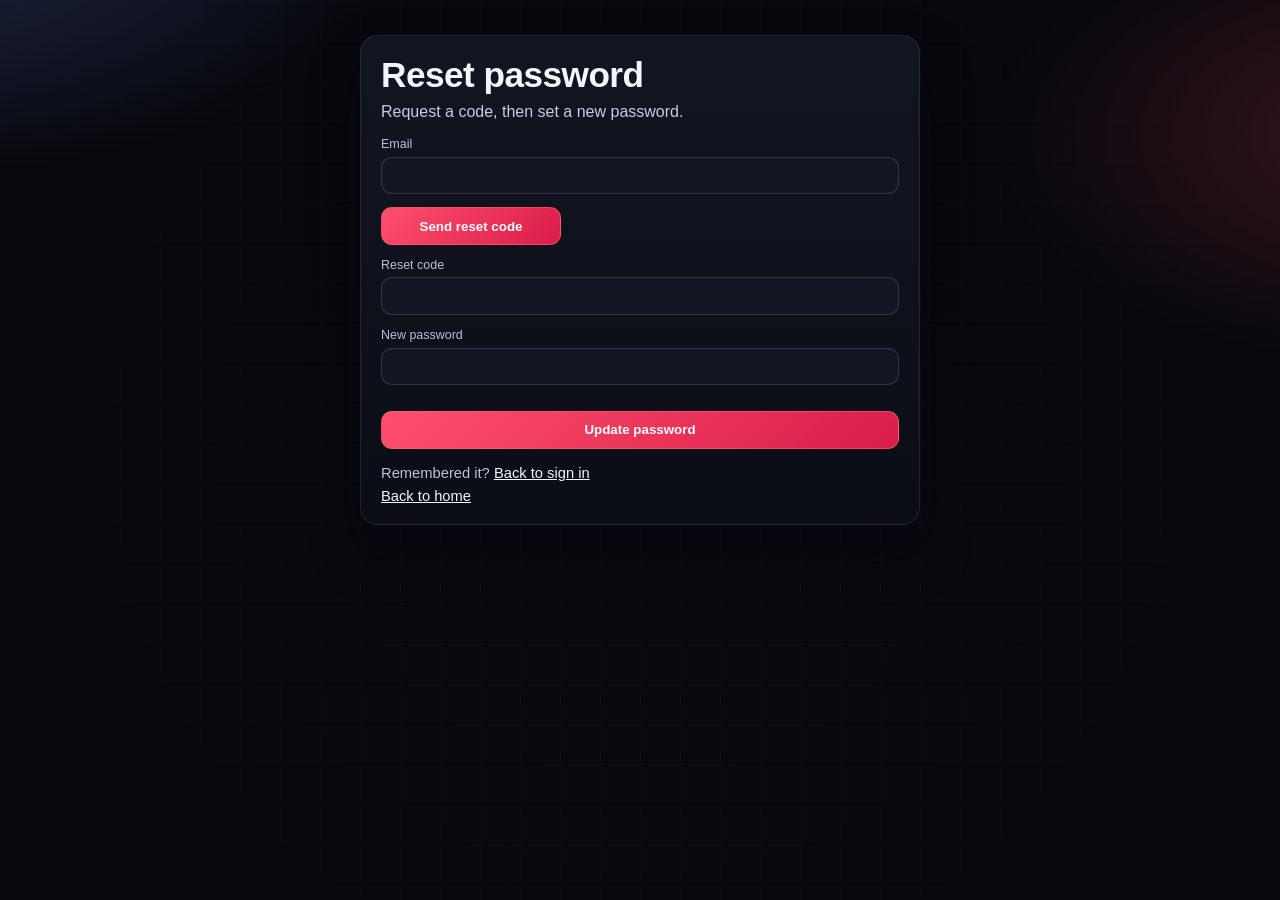
==== reset/index.html @ f8242516 "reset" ====
<!doctype html>
<html lang="en">
<head>
  <meta charset="UTF-8" />
  <meta name="viewport" content="width=device-width, initial-scale=1.0" />
  <title>Reset Password • Movies</title>
  <link rel="stylesheet" href="../styles.css" />
</head>
<body class="bg-netflix-black text-white min-h-screen app-theme">
  <main class="app-shell auth-page-wrap">
    <section class="auth-card">
      <h1 class="auth-title">Reset password</h1>
      <p class="auth-subtitle">Request a code, then set a new password.</p>

      <form id="resetPasswordForm" class="auth-form" autocomplete="on">
        <label class="auth-field">Email
          <input id="email" type="email" class="auth-input" autocomplete="email" required />
        </label>

        <div class="auth-inline-actions">
          <button id="sendResetCode" type="button" class="auth-submit auth-submit-secondary">Send reset code</button>
        </div>

        <label class="auth-field">Reset code
          <input id="resetCode" type="text" inputmode="numeric" maxlength="6" class="auth-input auth-input-code" required />
        </label>

        <label class="auth-field">New password
          <input id="newPassword" type="password" class="auth-input" autocomplete="new-password" minlength="6" required />
        </label>

        <p id="authMessage" class="hidden auth-message"></p>

        <button type="submit" class="auth-submit">Update password</button>
      </form>

      <div class="auth-links">
        <p>Remembered it? <a href="../signin/">Back to sign in</a></p>
        <p><a href="/">Back to home</a></p>
      </div>
    </section>
  </main>

  <script type="module" src="../auth/client.js"></script>
</body>
</html>
---- styles.css ----
:root {
  --card-width: 200px;
  --bg-base: #090a0f;
  --bg-elev: #121520;
  --bg-soft: #1a1f2e;
  --line: rgba(255, 255, 255, 0.14);
  --line-soft: rgba(255, 255, 255, 0.08);
  --text-main: #f4f6ff;
  --text-soft: #b6bdd3;
  --accent: #ff3d5e;
  --accent-2: #6d8bff;
  --radius-lg: 18px;
  --radius-md: 12px;
  --glow: 0 20px 45px rgba(8, 11, 28, 0.55);
}

* {
  box-sizing: border-box;
}

html,
body {
  margin: 0;
  min-block-size: 100%;
}

body {
  font-family: Inter, "Segoe UI", Arial, sans-serif;
  color: var(--text-main);
  background:
    radial-gradient(1200px 600px at -10% -10%, rgba(109, 139, 255, 0.25), transparent 45%),
    radial-gradient(900px 500px at 110% 15%, rgba(255, 61, 94, 0.2), transparent 46%),
    linear-gradient(180deg, #07080d 0%, #090a0f 100%);
}

body::before {
  content: "";
  position: fixed;
  inset: 0;
  pointer-events: none;
  background-image:
    linear-gradient(rgba(255, 255, 255, 0.018) 1px, transparent 1px),
    linear-gradient(90deg, rgba(255, 255, 255, 0.018) 1px, transparent 1px);
  background-size: 40px 40px;
  mask-image: radial-gradient(circle at center, black 35%, transparent 100%);
  z-index: 0;
}

header,
main,
#searchModal,
#detailModal,
#toast {
  position: relative;
  z-index: 1;
}

#navbar {
  background: linear-gradient(180deg, rgba(16, 20, 34, 0.88), rgba(9, 11, 18, 0.72)) !important;
  backdrop-filter: blur(14px) saturate(150%);
  border-block-end: 1px solid var(--line) !important;
  box-shadow: 0 10px 30px rgba(0, 0, 0, 0.35);
}

#navbar nav a,
#navbar h1 {
  letter-spacing: 0.2px;
}

#navbar h1 {
  color: #ff5270 !important;
  text-shadow: 0 0 24px rgba(255, 61, 94, 0.35);
}

#searchInput {
  background: rgba(15, 18, 28, 0.9) !important;
  border: 1px solid var(--line) !important;
  color: var(--text-main);
  border-radius: 12px !important;
  transition: border-color 0.2s ease, box-shadow 0.2s ease;
}

#searchInput:focus {
  border-color: rgba(109, 139, 255, 0.8) !important;
  box-shadow: 0 0 0 3px rgba(109, 139, 255, 0.2);
  outline: none;
}

#searchBtn {
  border: 1px solid transparent;
  transition: all 0.2s ease;
}

#searchBtn:hover {
  border-color: var(--line);
  color: #ffffff !important;
}

.auth-btn {
  border: 1px solid var(--line);
  background: rgba(26, 31, 46, 0.85);
  color: #e8edff;
  border-radius: 11px;
  padding: 0.5rem 0.78rem;
  font-size: 0.78rem;
  white-space: nowrap;
}

.account-pill {
  display: inline-flex;
  align-items: center;
  gap: 0.5rem;
  position: relative;
  border: 1px solid var(--line);
  background: rgba(20, 25, 38, 0.92);
  border-radius: 11px;
  padding: 0.38rem 0.46rem 0.38rem 0.62rem;
  font-size: 0.78rem;
  color: #e8edff;
  white-space: nowrap;
}

.account-signout {
  border: 1px solid var(--line-soft);
  border-radius: 9px;
  background: rgba(36, 42, 60, 0.92);
  padding: 0.32rem 0.52rem;
  color: #f8fbff;
  font-size: 0.73rem;
}

.account-settings {
  border: 1px solid var(--line-soft);
  border-radius: 9px;
  background: rgba(36, 42, 60, 0.92);
  padding: 0.32rem 0.52rem;
  color: #f8fbff;
  font-size: 0.73rem;
  display: inline-flex;
  align-items: center;
  gap: 0.35rem;
}

.account-settings i {
  font-size: 0.62rem;
}

.account-dropdown {
  position: absolute;
  inset-inline-end: 0;
  inset-block-start: calc(100% + 0.42rem);
  min-inline-size: 150px;
  border: 1px solid var(--line);
  border-radius: 10px;
  background: linear-gradient(180deg, rgba(19, 23, 35, 0.97), rgba(11, 14, 22, 0.96));
  box-shadow: 0 16px 28px rgba(2, 5, 14, 0.52);
  padding: 0.34rem;
  gap: 0.3rem;
  z-index: 40;
}

.account-dropdown:not(.hidden) {
  display: grid;
}

.account-dropdown-item {
  inline-size: 100%;
  border: 1px solid var(--line-soft);
  border-radius: 8px;
  background: rgba(32, 38, 55, 0.9);
  color: #f2f6ff;
  padding: 0.42rem 0.58rem;
  font-size: 0.76rem;
  text-align: start;
}

#authModal input,
#authModal button {
  transition: all 0.2s ease;
}

#authModal input:focus {
  outline: none;
  border-color: rgba(109, 139, 255, 0.8);
  box-shadow: 0 0 0 3px rgba(109, 139, 255, 0.2);
}

.auth-page-wrap {
  padding: 2.2rem 1rem;
}

.auth-card {
  inline-size: min(560px, 100%);
  margin-inline: auto;
  border-radius: 18px;
  border: 1px solid var(--line-soft-2);
  background: linear-gradient(180deg, rgba(19, 23, 35, 0.95), rgba(11, 14, 22, 0.94));
  box-shadow: 0 26px 46px rgba(3, 6, 15, 0.58);
  padding: 1.25rem;
}

.auth-title {
  margin: 0;
  font-size: clamp(1.7rem, 4vw, 2.2rem);
  line-height: 1.1;
  letter-spacing: -0.015em;
}

.auth-subtitle {
  margin: 0.5rem 0 1rem;
  color: #c6cde3;
}

.auth-help {
  margin: -0.25rem 0 0.95rem;
  color: #9eaccd;
  font-size: 0.8rem;
}

.auth-form {
  display: grid;
  gap: 0.8rem;
}

.auth-inline-actions {
  display: flex;
  justify-content: flex-start;
}

.auth-submit-secondary {
  background: rgba(32, 38, 55, 0.9);
  border-color: var(--line-soft-2);
  color: #eef2ff;
  min-inline-size: 180px;
}

.auth-field {
  display: grid;
  gap: 0.36rem;
  font-size: 0.78rem;
  color: #b7c0da;
}

.auth-input {
  inline-size: 100%;
  border: 1px solid var(--line);
  border-radius: 11px;
  background: rgba(19, 23, 35, 0.95);
  color: #f4f6ff;
  padding: 0.62rem 0.78rem;
  font-size: 0.92rem;
}

.auth-input:focus {
  outline: none;
  border-color: rgba(109, 139, 255, 0.82);
  box-shadow: 0 0 0 3px rgba(109, 139, 255, 0.2);
}

.auth-input-code {
  letter-spacing: 0.24em;
}

.auth-message {
  margin: 0;
  font-size: 0.86rem;
}

.auth-submit {
  border: 1px solid rgba(255, 95, 127, 0.55);
  border-radius: 11px;
  background: linear-gradient(135deg, #ff4f6e 0%, #d91d49 100%);
  color: #fff;
  padding: 0.64rem 0.8rem;
  font-weight: 700;
}

.auth-secondary {
  border: 1px solid var(--line);
  border-radius: 10px;
  background: rgba(26, 31, 46, 0.88);
  color: #edf2ff;
  padding: 0.46rem 0.72rem;
  font-size: 0.82rem;
}

.auth-links {
  margin-top: 1rem;
  display: grid;
  gap: 0.45rem;
  font-size: 0.92rem;
  color: #b9c3df;
}

.auth-links p {
  margin: 0;
}

.auth-links a {
  color: #f1f5ff;
  text-decoration: underline;
}

.auth-links-inline {
  grid-template-columns: auto 1fr;
  align-items: center;
  gap: 0.9rem;
}

#heroBackdrop {
  filter: saturate(1.05) contrast(1.1) brightness(0.72);
  transform: scale(1.02);
}

#heroTitle {
  font-weight: 800;
  letter-spacing: -0.02em;
  text-shadow: 0 20px 50px rgba(0, 0, 0, 0.7);
}

#heroOverview {
  color: #d1d7ea !important;
  max-inline-size: 58ch;
}

#heroPlay,
#heroInfo,
#watchBtn,
#trailerBtn,
#detailsBtn,
#prevPage,
#nextPage,
#closeSearch,
#closeDetail,
.media-actions button {
  border-radius: 11px !important;
  transition: transform 0.2s ease, box-shadow 0.2s ease, background-color 0.2s ease, border-color 0.2s ease;
}

#heroPlay,
#watchBtn,
#detailsBtn,
.btn-play,
#trailerBtn {
  background: linear-gradient(135deg, #ff4f6e 0%, #d91d49 100%) !important;
  color: #fff !important;
  border: 1px solid rgba(255, 95, 127, 0.55);
  box-shadow: 0 8px 22px rgba(221, 41, 78, 0.35);
}

#heroInfo,
.btn-info,
#prevPage,
#nextPage,
#closeSearch,
#closeDetail {
  background: rgba(26, 31, 46, 0.85) !important;
  color: var(--text-main) !important;
  border: 1px solid var(--line);
}

#heroPlay:hover,
#watchBtn:hover,
#detailsBtn:hover,
.btn-play:hover,
#trailerBtn:hover,
#heroInfo:hover,
.btn-info:hover,
#prevPage:hover,
#nextPage:hover,
#closeSearch:hover,
#closeDetail:hover,
.media-actions button:hover {
  transform: translateY(-1px);
  box-shadow: 0 14px 28px rgba(0, 0, 0, 0.35);
}

.row-head {
  display: flex;
  align-items: center;
  justify-content: space-between;
  margin-block-end: 1rem;
}

.row-head h3 {
  font-size: clamp(1.1rem, 2vw, 1.55rem);
  font-weight: 750;
  letter-spacing: 0.2px;
  color: #ecf0ff;
}

.card-row {
  display: flex;
  gap: 1rem;
  overflow-x: auto;
  padding: 0.15rem 0.1rem 0.95rem;
  scroll-behavior: smooth;
  scrollbar-width: none;
}

.card-row::-webkit-scrollbar {
  display: none;
}

.media-card {
  min-inline-size: var(--card-width);
  inline-size: var(--card-width);
  border-radius: var(--radius-lg);
  overflow: hidden;
  background: linear-gradient(180deg, rgba(20, 23, 35, 0.96), rgba(12, 14, 22, 0.96));
  border: 1px solid var(--line-soft);
  box-shadow: var(--glow);
  transition: transform 0.28s ease, box-shadow 0.28s ease, border-color 0.28s ease;
}

.media-card:hover {
  transform: translateY(-6px) scale(1.018);
  border-color: rgba(109, 139, 255, 0.38);
  box-shadow:
    0 24px 48px rgba(6, 8, 16, 0.7),
    0 0 0 1px rgba(109, 139, 255, 0.18);
}

.media-poster {
  inline-size: 100%;
  block-size: 270px;
  object-fit: cover;
  background: #171922;
  transition: transform 0.35s ease, filter 0.35s ease;
}

.media-card:hover .media-poster {
  transform: scale(1.04);
  filter: saturate(1.08) contrast(1.06);
}

.media-content {
  padding: 0.78rem;
}

.media-title {
  font-size: 0.92rem;
  font-weight: 700;
  line-height: 1.35;
  color: #eef2ff;
  display: -webkit-box;
  -webkit-line-clamp: 2;
  line-clamp: 2;
  -webkit-box-orient: vertical;
  overflow: hidden;
  min-block-size: 2.5rem;
}

.media-meta {
  font-size: 0.78rem;
  color: var(--text-soft);
  margin-block-start: 0.45rem;
  display: flex;
  justify-content: space-between;
}

.media-actions {
  margin-block-start: 0.65rem;
  display: flex;
  gap: 0.5rem;
}

.media-actions button {
  flex: 1;
  border: 1px solid transparent;
  border-radius: 10px;
  padding: 0.45rem;
  font-size: 0.76rem;
  font-weight: 600;
  cursor: pointer;
}

#searchModal,
#detailModal {
  backdrop-filter: blur(4px);
}

#searchModal {
  z-index: 9999 !important;
}

#detailModal {
  z-index: 230 !important;
}

#searchModal > div,
#detailModal > div,
#playerWrap,
#serverList,
main aside,
#genres span {
  border-color: var(--line) !important;
}

#searchModal > div,
#detailModal > div,
#playerWrap,
main aside {
  background: linear-gradient(180deg, rgba(18, 21, 32, 0.94), rgba(11, 13, 20, 0.95)) !important;
  box-shadow: var(--glow);
}

#searchResults {
  scrollbar-width: thin;
  scrollbar-color: rgba(109, 139, 255, 0.5) transparent;
}

#searchResults::-webkit-scrollbar {
  inline-size: 8px;
}

#searchResults::-webkit-scrollbar-thumb {
  background: linear-gradient(180deg, rgba(109, 139, 255, 0.8), rgba(255, 61, 94, 0.75));
  border-radius: 999px;
}

.search-card {
  border: 1px solid var(--line);
  border-radius: 14px;
  overflow: hidden;
  background: linear-gradient(180deg, rgba(22, 25, 37, 0.95), rgba(12, 14, 22, 0.95));
  transition: transform 0.22s ease, border-color 0.22s ease, box-shadow 0.22s ease;
}

.search-card:hover {
  transform: translateY(-4px);
  border-color: rgba(109, 139, 255, 0.52);
  box-shadow: 0 18px 32px rgba(7, 9, 18, 0.58);
}

#searchPageOverlay {
  position: fixed;
  inset: 0;
  z-index: 10000;
  padding: clamp(0.8rem, 2vw, 1.25rem);
  background: rgba(4, 6, 12, 0.66);
  backdrop-filter: blur(6px);
  opacity: 0;
  pointer-events: none;
  transition: opacity 0.26s ease;
}

#detailPageOverlay {
  position: fixed;
  inset: 0;
  z-index: 10000;
  padding: clamp(0.8rem, 2vw, 1.25rem);
  background: rgba(4, 6, 12, 0.66);
  backdrop-filter: blur(6px);
  opacity: 0;
  pointer-events: none;
  transition: opacity 0.26s ease;
}

#searchPageOverlay.is-open {
  opacity: 1;
  pointer-events: auto;
}

#detailPageOverlay.is-open {
  opacity: 1;
  pointer-events: auto;
}

#searchPageOverlay .search-page-shell {
  position: relative;
  inline-size: min(1260px, 100%);
  block-size: min(90vh, 980px);
  margin: 0 auto;
  border: 1px solid var(--line);
  border-radius: 18px;
  overflow: hidden;
  box-shadow:
    0 26px 70px rgba(0, 0, 0, 0.62),
    0 0 0 1px rgba(109, 139, 255, 0.18);
  transform: translateY(26px) scale(0.965);
  opacity: 0;
  transition: transform 0.34s cubic-bezier(0.2, 0.9, 0.2, 1), opacity 0.3s ease;
}

#detailPageOverlay .search-page-shell {
  position: relative;
  inline-size: min(1260px, 100%);
  block-size: min(90vh, 980px);
  margin: 0 auto;
  border: 1px solid var(--line);
  border-radius: 18px;
  overflow: hidden;
  box-shadow:
    0 26px 70px rgba(0, 0, 0, 0.62),
    0 0 0 1px rgba(109, 139, 255, 0.18);
  transform: translateY(26px) scale(0.965);
  opacity: 0;
  transition: transform 0.34s cubic-bezier(0.2, 0.9, 0.2, 1), opacity 0.3s ease;
}

#searchPageOverlay.is-open .search-page-shell {
  transform: translateY(0) scale(1);
  opacity: 1;
}

#detailPageOverlay.is-open .search-page-shell {
  transform: translateY(0) scale(1);
  opacity: 1;
}

#searchPageFrame {
  inline-size: 100%;
  block-size: 100%;
  border: 0;
  background: transparent;
}

#detailPageFrame {
  inline-size: 100%;
  block-size: 100%;
  border: 0;
  background: transparent;
}

.search-overlay-close {
  position: absolute;
  inset-inline-end: 0.9rem;
  inset-block-start: 0.9rem;
  z-index: 3;
  inline-size: 2.5rem;
  block-size: 2.5rem;
  border: 1px solid var(--line);
  border-radius: 999px;
  color: #fff;
  background: rgba(14, 17, 28, 0.88);
  transition: transform 0.2s ease, background-color 0.2s ease;
}

.search-overlay-close:hover {
  transform: translateY(-1px);
  background: rgba(28, 33, 50, 0.94);
}

.search-card img {
  inline-size: 100%;
  block-size: 190px;
  object-fit: cover;
  background: #1a1d28;
}

.search-card .text {
  padding: 0.68rem;
}

.history-card {
  inline-size: 100%;
  display: grid;
  grid-template-columns: 84px 1fr;
  gap: 0.85rem;
  align-items: center;
  border: 1px solid var(--line);
  border-radius: 14px;
  background: linear-gradient(180deg, rgba(22, 25, 37, 0.95), rgba(12, 14, 22, 0.95));
  padding: 0.68rem;
  transition: transform 0.2s ease, border-color 0.2s ease, box-shadow 0.2s ease;
  text-align: start;
}

.history-card:hover {
  transform: translateY(-2px);
  border-color: rgba(109, 139, 255, 0.52);
  box-shadow: 0 14px 28px rgba(7, 9, 18, 0.48);
}

.history-card-poster {
  inline-size: 84px;
  block-size: 112px;
  border-radius: 10px;
  object-fit: cover;
  border: 1px solid var(--line-soft);
  background: #1a1d28;
}

.history-card-body {
  min-inline-size: 0;
  display: grid;
  gap: 0.45rem;
}

.history-card-top {
  display: flex;
  align-items: start;
  justify-content: space-between;
  gap: 0.6rem;
}

.history-card-title {
  margin: 0;
  font-weight: 700;
  font-size: 0.98rem;
}

.history-card-type {
  border: 1px solid var(--line);
  border-radius: 999px;
  padding: 0.16rem 0.48rem;
  font-size: 0.68rem;
  color: #cfd7ef;
  white-space: nowrap;
}

.history-card-meta {
  margin: 0;
  font-size: 0.78rem;
  color: #aeb8d6;
}

.history-card-foot {
  display: flex;
  align-items: center;
  gap: 0.7rem;
  flex-wrap: wrap;
  color: #c9d2eb;
  font-size: 0.78rem;
}

.history-card-open {
  margin-inline-start: auto;
  color: #f3f6ff;
  text-decoration: underline;
}

.filter-btn {
  padding: 0.4rem 0.82rem;
  border-radius: 9999px;
  border: 1px solid var(--line);
  background: rgba(27, 31, 46, 0.8);
  color: #d3daef;
}

.filter-btn.active {
  background: linear-gradient(135deg, rgba(255, 61, 94, 0.94), rgba(109, 139, 255, 0.9));
  border-color: rgba(255, 255, 255, 0.3);
  color: #fff;
}

#toast {
  background: linear-gradient(180deg, rgba(19, 23, 36, 0.95), rgba(12, 15, 23, 0.95)) !important;
  border-color: var(--line) !important;
  color: #e8edff;
  box-shadow: 0 15px 35px rgba(0, 0, 0, 0.38);
}

#playerWrap {
  border-radius: var(--radius-lg) !important;
}

.player-next-overlay {
  position: absolute;
  inset-inline-end: 14px;
  inset-block-start: 14px;
  z-index: 5;
  display: inline-flex;
  align-items: center;
  gap: 0.45rem;
  padding: 0.52rem 0.82rem;
  border-radius: 999px;
  border: 1px solid rgba(255, 255, 255, 0.28);
  background: rgba(12, 15, 24, 0.78);
  color: #ffffff;
  backdrop-filter: blur(6px);
  transition: transform 0.22s ease, background-color 0.2s ease, opacity 0.24s ease;
  opacity: 0;
  transform: translateY(-6px) scale(0.98);
}

.player-next-overlay:not(.hidden) {
  opacity: 0.96;
  transform: translateY(0) scale(1);
}

.player-next-overlay:hover {
  transform: translateY(-1px);
  background: rgba(24, 30, 46, 0.92);
}

#serverList button {
  background: rgba(22, 27, 40, 0.86);
  border: 1px solid var(--line);
  color: #dce3ff;
  border-radius: 11px;
}

#serverList button:hover {
  background: rgba(34, 40, 58, 0.95);
}

main aside {
  border: 1px solid var(--line);
  border-radius: var(--radius-lg);
  padding: 1rem;
}

main aside img {
  border-radius: 14px !important;
}

#genres span {
  background: rgba(28, 34, 49, 0.88) !important;
  color: #e2e8ff;
  border-radius: 999px !important;
}

@media (max-width: 1024px) {
  :root {
    --card-width: 172px;
  }

  .media-poster {
    block-size: 240px;
  }
}

@media (max-width: 640px) {
  .media-actions {
    flex-direction: column;
  }

  #heroTitle {
    font-size: clamp(2rem, 9vw, 2.7rem);
  }

  #heroOverview {
    font-size: 0.97rem;
  }
}

/* ---------- Full Revamp v2 ---------- */
.app-shell {
  inline-size: min(1320px, 100%);
  margin-inline: auto;
}

.app-theme {
  --panel: rgba(18, 22, 34, 0.82);
  --panel-strong: rgba(21, 25, 39, 0.94);
  --line-strong: rgba(123, 152, 255, 0.22);
  --line-soft-2: rgba(255, 255, 255, 0.09);
}

.brand-mark {
  letter-spacing: 0.5px;
}

.top-utility-bar {
  display: flex;
  flex-wrap: wrap;
  gap: 0.6rem;
}

.utility-pill {
  display: inline-flex;
  align-items: center;
  gap: 0.4rem;
  padding: 0.45rem 0.75rem;
  border-radius: 999px;
  background: rgba(22, 27, 42, 0.8);
  border: 1px solid var(--line-soft-2);
  color: #d8e0f8;
  font-size: 0.78rem;
}

.hero-panel {
  position: relative;
  border-radius: 24px;
  border: 1px solid var(--line-soft-2);
  box-shadow: 0 30px 55px rgba(4, 6, 12, 0.55);
}

#heroBackdrop {
  transition: transform 0.44s ease, opacity 0.44s ease;
}

.hero-panel.hero-anim-next #heroBackdrop {
  animation: hero-pan-next 0.42s ease;
}

.hero-panel.hero-anim-prev #heroBackdrop {
  animation: hero-pan-prev 0.42s ease;
}

@keyframes hero-pan-next {
  0% {
    opacity: 0.6;
    transform: scale(1.06) translateX(18px);
  }
  100% {
    opacity: 1;
    transform: scale(1) translateX(0);
  }
}

@keyframes hero-pan-prev {
  0% {
    opacity: 0.6;
    transform: scale(1.06) translateX(-18px);
  }
  100% {
    opacity: 1;
    transform: scale(1) translateX(0);
  }
}

.hero-edge-nav {
  position: absolute;
  inset-block-start: 50%;
  transform: translateY(-50%);
  z-index: 12;
  block-size: 52px;
  inline-size: 52px;
  border: 0;
  border-radius: 999px;
  background: transparent;
  color: #f7f9ff;
  display: grid;
  place-items: center;
  font-size: 1.4rem;
  text-shadow: 0 8px 18px rgba(0, 0, 0, 0.65);
  transition: transform 0.2s ease, color 0.2s ease, opacity 0.2s ease;
  opacity: 0.9;
}

.hero-edge-nav:hover {
  transform: translateY(-50%) scale(1.08);
  color: #ffffff;
  opacity: 1;
}

.hero-edge-nav:focus-visible {
  outline: 2px solid rgba(255, 255, 255, 0.55);
  outline-offset: 2px;
}

.hero-edge-nav.hero-nav-click {
  animation: hero-nav-click 0.28s ease;
}

@keyframes hero-nav-click {
  0% {
    transform: translateY(-50%) scale(0.9);
    opacity: 0.75;
  }
  55% {
    transform: translateY(-50%) scale(1.18);
    opacity: 1;
  }
  100% {
    transform: translateY(-50%) scale(1);
    opacity: 0.95;
  }
}

.hero-edge-prev {
  inset-inline-start: 14px;
}

.hero-edge-next {
  inset-inline-end: 14px;
}

.continue-empty {
  inline-size: 100%;
  min-block-size: 110px;
  border: 1px dashed var(--line-soft-2);
  border-radius: 14px;
  display: grid;
  place-items: center;
  color: #aeb8d9;
  font-size: 0.9rem;
  text-align: center;
  padding: 0.9rem;
}

.hero-kicker {
  display: inline-flex;
  align-items: center;
  padding: 0.28rem 0.65rem;
  border-radius: 999px;
  background: rgba(109, 139, 255, 0.18);
  border: 1px solid rgba(109, 139, 255, 0.4);
  color: #d9e2ff;
  font-size: 0.75rem;
  margin-block-end: 0.75rem;
}

.content-block {
  border-radius: 18px;
  border: 1px solid var(--line-soft-2);
  background: linear-gradient(180deg, var(--panel-strong), var(--panel));
  padding: 1rem;
}

.row-caption {
  font-size: 0.78rem;
  color: #aeb8d9;
  background: rgba(109, 139, 255, 0.12);
  border: 1px solid rgba(109, 139, 255, 0.3);
  border-radius: 999px;
  padding: 0.3rem 0.65rem;
}

.quick-dock-wrap {
  position: fixed;
  inset-inline-end: 18px;
  inset-block-start: 50%;
  transform: translateY(-50%);
  z-index: 120;
}

.quick-dock {
  display: flex;
  flex-direction: column;
  gap: 0.45rem;
  padding: 0.5rem;
  border-radius: 16px;
  background: rgba(13, 16, 26, 0.85);
  border: 1px solid var(--line-soft-2);
  backdrop-filter: blur(10px);
  box-shadow: 0 14px 28px rgba(0, 0, 0, 0.35);
}

.quick-dock-btn {
  inline-size: 2.3rem;
  block-size: 2.3rem;
  border-radius: 12px;
  border: 1px solid var(--line-soft-2);
  background: rgba(26, 30, 45, 0.86);
  color: #e6edff;
  display: grid;
  place-items: center;
  transition: all 0.2s ease;
}

.quick-dock-btn:hover {
  transform: translateY(-1px) scale(1.04);
  border-color: rgba(109, 139, 255, 0.6);
  background: rgba(43, 49, 72, 0.95);
}

.watch-side-panel {
  border-radius: 18px;
  border: 1px solid var(--line-soft-2);
  background: linear-gradient(180deg, var(--panel-strong), var(--panel));
  padding: 1rem;
  block-size: fit-content;
  position: sticky;
  inset-block-start: 98px;
}

.watch-hero {
  border: 1px solid var(--line-soft-2);
  border-radius: 18px;
  background: linear-gradient(180deg, rgba(18, 22, 34, 0.88), rgba(13, 17, 26, 0.85));
  padding: 1rem 1.1rem;
}

.watch-kicker {
  font-size: 0.74rem;
  color: #d6deff;
  text-transform: uppercase;
  letter-spacing: 0.14em;
}

.watch-heading {
  font-size: clamp(1.4rem, 2.5vw, 2rem);
  margin-block-start: 0.25rem;
  font-weight: 780;
  color: #eff3ff;
}

.watch-subtext {
  margin-block-start: 0.25rem;
  color: #aeb8d9;
  font-size: 0.92rem;
}

#searchQueryDisplay {
  opacity: 0.95;
  color: #d8e0ff !important;
}

.search-shell {
  position: relative;
}

.search-floating-query {
  position: absolute;
  inset-block-start: 10px;
  inset-inline-start: 50%;
  transform: translateX(-50%);
  z-index: 2;
  padding: 0.45rem 0.85rem;
  border-radius: 999px;
  background: linear-gradient(135deg, rgba(109, 139, 255, 0.95), rgba(255, 61, 94, 0.92));
  color: #ffffff;
  font-size: 0.82rem;
  font-weight: 650;
  letter-spacing: 0.01em;
  box-shadow: 0 10px 22px rgba(0, 0, 0, 0.35);
}

#episodeControls {
  border-radius: 14px !important;
}

#episodeControls select {
  background: rgba(20, 24, 36, 0.95) !important;
  border-color: var(--line-soft-2) !important;
}

@media (max-width: 1100px) {
  .quick-dock-wrap {
    display: none;
  }

  .watch-side-panel {
    position: static;
  }
}

.watch-topbar {
  border-bottom: 1px solid var(--line-soft-2);
  background: linear-gradient(180deg, rgba(12, 15, 24, 0.95), rgba(10, 12, 20, 0.84));
  position: sticky;
  top: 0;
  z-index: 80;
  backdrop-filter: blur(12px);
}

.watch-live-pill {
  display: inline-flex;
  align-items: center;
  gap: 0.38rem;
  font-size: 0.72rem;
  border-radius: 999px;
  padding: 0.25rem 0.6rem;
  border: 1px solid rgba(255, 98, 129, 0.5);
  background: rgba(255, 61, 94, 0.14);
  color: #ffd8e1;
}

.watch-live-pill i {
  font-size: 0.5rem;
  color: #ff5b7d;
}

.watch-nav-btn {
  display: inline-flex;
  align-items: center;
  gap: 0.45rem;
  padding: 0.52rem 0.86rem;
  border-radius: 11px;
  border: 1px solid var(--line-soft-2);
  background: rgba(23, 28, 42, 0.9);
  color: #e7edff;
  font-size: 0.84rem;
}

.watch-page {
  padding-top: 1.35rem;
}

.watch-layout {
  display: grid;
  grid-template-columns: minmax(0, 1.7fr) minmax(300px, 0.9fr);
  gap: 1rem;
}

.watch-main-panel,
.watch-side-card {
  border-radius: 18px;
  border: 1px solid var(--line-soft-2);
  background: linear-gradient(180deg, rgba(18, 22, 35, 0.96), rgba(10, 13, 22, 0.95));
}

.watch-main-panel {
  padding: 0.9rem;
}

.watch-main-head {
  display: flex;
  align-items: flex-start;
  justify-content: space-between;
  gap: 0.8rem;
  margin-bottom: 0.8rem;
}

.watch-content-title {
  font-size: clamp(1.5rem, 2.5vw, 2.3rem);
  font-weight: 800;
  line-height: 1.1;
  max-width: 24ch;
}

.watch-content-meta {
  margin-top: 0.28rem;
  color: #b8c0da;
  font-size: 0.86rem;
}

.watch-details-btn {
  flex-shrink: 0;
  display: inline-flex;
  align-items: center;
  gap: 0.42rem;
  padding: 0.5rem 0.82rem;
  border-radius: 10px;
  border: 1px solid var(--line-soft-2);
  background: rgba(26, 31, 46, 0.88);
  color: #edf2ff;
  font-size: 0.83rem;
  font-weight: 600;
}

#playerWrap {
  border: 1px solid rgba(109, 139, 255, 0.25) !important;
  box-shadow: 0 24px 48px rgba(5, 8, 17, 0.7);
}

.watch-controls-block {
  margin-top: 0.85rem;
  border-radius: 14px;
  border: 1px solid var(--line-soft-2);
  background: rgba(17, 21, 33, 0.72);
  padding: 0.85rem;
}

.watch-side-card {
  padding: 0.95rem;
  position: sticky;
  top: 88px;
  height: fit-content;
}

.watch-poster {
  width: 100%;
  aspect-ratio: 2 / 3;
  object-fit: cover;
  border-radius: 14px;
  border: 1px solid var(--line-soft-2);
  margin-bottom: 0.85rem;
  background: rgba(11, 14, 23, 0.95);
}

.watch-overview {
  color: #ced6ee;
  line-height: 1.6;
  font-size: 0.92rem;
}

.watch-mobile-info {
  display: none;
}

@media (max-width: 1100px) {
  .watch-layout {
    grid-template-columns: 1fr;
  }

  .watch-side-card {
    position: static;
  }

  .watch-mobile-info {
    display: block;
  }

  .watch-side-card {
    display: none;
  }

  .watch-content-title,
  .watch-content-meta {
    display: none;
  }

  .watch-main-head {
    justify-content: flex-end;
  }
}

@media (max-width: 700px) {
  .watch-live-pill {
    display: none;
  }

  .watch-nav-btn {
    padding: 0.48rem 0.66rem;
  }

  .watch-nav-btn i {
    margin-right: 0;
  }
}

/* ---------- Mobile / Tablet Hardening ---------- */
html {
  -webkit-text-size-adjust: 100%;
}

@media (max-width: 980px) {
  :root {
    --card-width: 156px;
  }

  #navbar .app-shell {
    flex-wrap: wrap;
    align-items: stretch;
    gap: 0.65rem;
  }

  #navbar .app-shell > div:first-child {
    inline-size: 100%;
    justify-content: space-between;
  }

  #navbar .app-shell > div:last-child {
    inline-size: 100%;
    max-inline-size: none;
    flex-wrap: wrap;
    gap: 0.55rem;
  }

  #navbar .app-shell > div:last-child > .relative {
    inline-size: 100%;
    min-inline-size: 0;
  }

  #searchInput {
    font-size: 16px;
  }

  .account-pill {
    margin-inline-start: auto;
  }

  .account-dropdown {
    inset-inline-end: 0;
    min-inline-size: 170px;
  }

  #homeLanding {
    gap: 0.8rem;
  }

  .hero-panel {
    border-radius: 18px;
  }

  .row-head {
    flex-wrap: wrap;
    gap: 0.45rem;
  }

  .row-caption {
    font-size: 0.72rem;
  }

  .media-poster {
    block-size: 220px;
  }

  .media-content {
    padding: 0.62rem;
  }

  .media-title {
    min-block-size: 2.35rem;
    font-size: 0.86rem;
  }

  .media-actions {
    gap: 0.42rem;
  }

  .history-card {
    grid-template-columns: 72px 1fr;
    gap: 0.7rem;
    padding: 0.58rem;
  }

  .history-card-poster {
    inline-size: 72px;
    block-size: 98px;
  }

  .search-floating-query {
    font-size: 0.76rem;
    max-inline-size: calc(100% - 1.2rem);
    text-align: center;
    white-space: nowrap;
    overflow: hidden;
    text-overflow: ellipsis;
  }

  #searchPageOverlay,
  #detailPageOverlay {
    padding: 0;
  }

  #searchPageOverlay .search-page-shell,
  #detailPageOverlay .search-page-shell {
    inline-size: 100%;
    block-size: 100vh;
    border-radius: 0;
    border-inline: 0;
    border-block: 0;
    margin: 0;
  }

  .search-overlay-close {
    inset-inline-end: 0.6rem;
    inset-block-start: 0.6rem;
  }

  .watch-topbar .app-shell {
    flex-wrap: wrap;
    gap: 0.6rem;
  }

  .watch-topbar .app-shell > div:first-child,
  .watch-topbar .app-shell > div:last-child {
    inline-size: 100%;
    justify-content: space-between;
  }

  .watch-page {
    padding-block-start: 0.95rem;
  }

  .watch-main-panel {
    padding: 0.72rem;
  }

  .watch-controls-block {
    padding: 0.66rem;
  }

  #serverList {
    grid-template-columns: repeat(2, minmax(0, 1fr)) !important;
  }

  #episodeControls .grid {
    grid-template-columns: 1fr !important;
  }

  #playerWrap {
    border-radius: 12px !important;
  }
}

@media (max-width: 640px) {
  :root {
    --card-width: 144px;
  }

  #navbar {
    backdrop-filter: blur(10px) saturate(130%);
  }

  #navbar h1 {
    font-size: 1.45rem !important;
  }

  .auth-btn,
  .account-settings {
    font-size: 0.72rem;
    padding: 0.42rem 0.58rem;
  }

  #heroTitle {
    font-size: clamp(1.7rem, 8.6vw, 2.35rem) !important;
  }

  #heroOverview {
    font-size: 0.9rem;
    line-height: 1.45;
  }

  #heroPlay,
  #heroInfo {
    padding: 0.62rem 0.78rem !important;
    font-size: 0.82rem;
  }

  .hero-edge-nav {
    block-size: 44px;
    inline-size: 44px;
    font-size: 1.14rem;
  }

  .hero-edge-prev {
    inset-inline-start: 8px;
  }

  .hero-edge-next {
    inset-inline-end: 8px;
  }

  .card-row {
    gap: 0.72rem;
    padding-block-end: 0.55rem;
    scroll-snap-type: x mandatory;
  }

  .media-card {
    scroll-snap-align: start;
  }

  .media-poster {
    block-size: 200px;
  }

  .media-actions button {
    padding: 0.4rem;
    font-size: 0.72rem;
  }

  .history-card-foot {
    gap: 0.5rem;
    font-size: 0.72rem;
  }

  #searchPageOverlay .search-page-shell,
  #detailPageOverlay .search-page-shell {
    block-size: 100dvh;
  }

  .search-shell {
    border-radius: 0;
    block-size: 100dvh !important;
  }

  #searchResults {
    grid-template-columns: repeat(2, minmax(0, 1fr)) !important;
    gap: 0.62rem;
  }

  .search-card img {
    block-size: 152px;
  }

  .watch-main-head {
    gap: 0.5rem;
    margin-block-end: 0.6rem;
  }

  .watch-details-btn {
    padding: 0.44rem 0.66rem;
    font-size: 0.74rem;
  }

  #serverList {
    gap: 0.42rem;
  }

  #serverList button {
    font-size: 0.76rem;
    padding: 0.5rem 0.44rem;
  }

  .watch-mobile-info {
    margin-block-start: 0.7rem;
    padding: 0.72rem;
  }
}

@media (max-width: 430px) {
  :root {
    --card-width: 136px;
  }

  #navbar .app-shell {
    padding-block: 0.62rem !important;
  }

  #navbar .app-shell > div:last-child {
    gap: 0.45rem;
  }

  .account-pill {
    inline-size: 100%;
    justify-content: space-between;
  }

  .account-dropdown {
    inset-inline: 0;
    min-inline-size: 0;
  }

  .hero-kicker {
    font-size: 0.68rem;
  }

  #heroPlay,
  #heroInfo {
    flex: 1;
    justify-content: center;
    min-inline-size: 0;
  }

  .hero-edge-nav {
    block-size: 40px;
    inline-size: 40px;
    font-size: 1rem;
  }

  .hero-edge-prev {
    inset-inline-start: 4px;
  }

  .hero-edge-next {
    inset-inline-end: 4px;
  }

  .row-head h3 {
    font-size: 1rem;
  }

  .media-poster {
    block-size: 186px;
  }

  .search-card .text {
    padding: 0.52rem;
  }

  #searchResults {
    grid-template-columns: 1fr 1fr !important;
  }

  .watch-nav-btn {
    padding: 0.42rem 0.58rem;
    font-size: 0.74rem;
  }

  .watch-page {
    padding-inline: 0.72rem !important;
  }

  .watch-controls-block {
    padding: 0.58rem;
  }

  #episodeControls {
    padding: 0.62rem !important;
  }
}
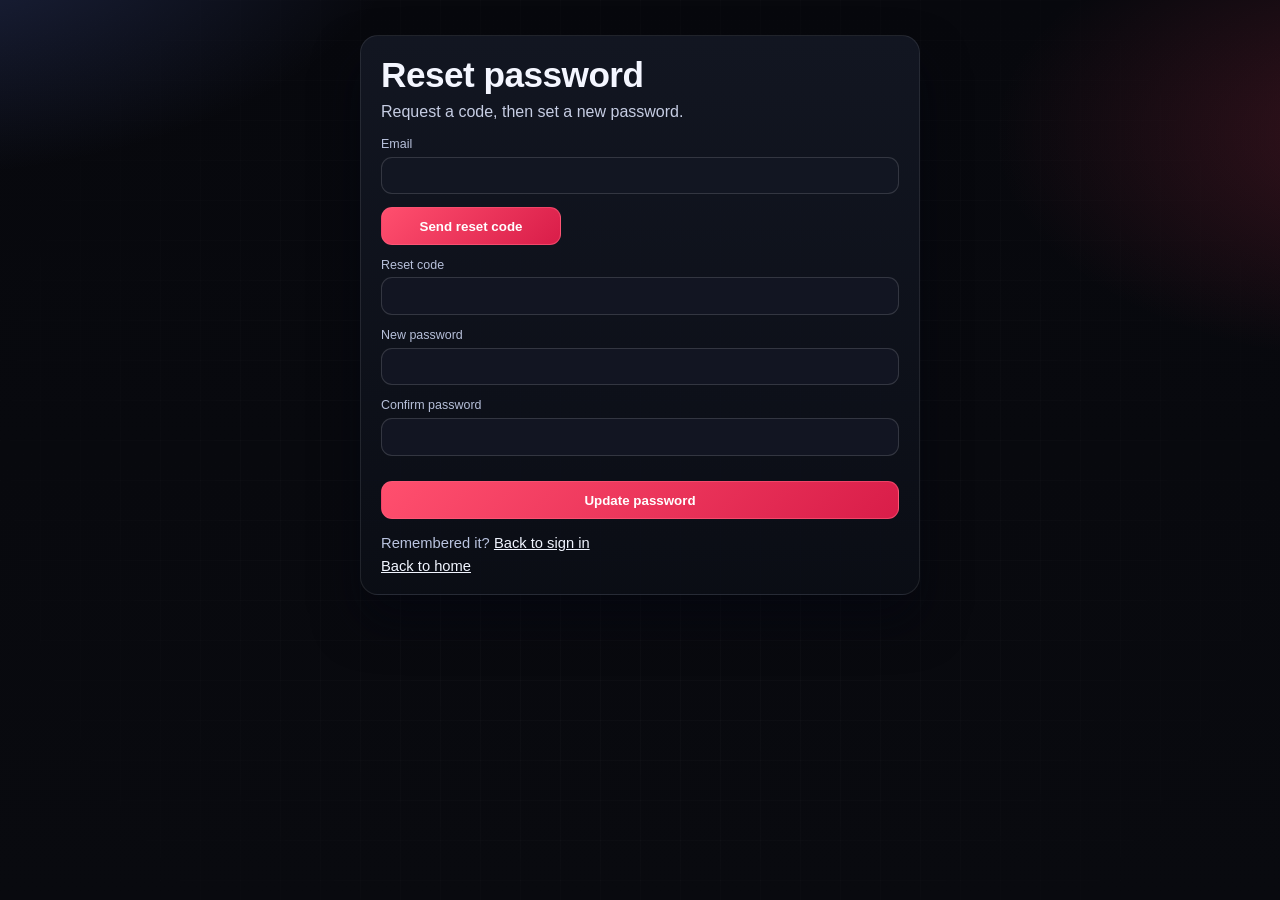
==== commit c53f39f6: "444445" ====
--- a/reset/index.html
+++ b/reset/index.html
@@ -29,6 +29,10 @@
           <input id="newPassword" type="password" class="auth-input" autocomplete="new-password" minlength="6" required />
         </label>
 
+        <label class="auth-field">Confirm password
+          <input id="confirmPassword" type="password" class="auth-input" autocomplete="new-password" minlength="6" required />
+        </label>
+
         <p id="authMessage" class="hidden auth-message"></p>
 
         <button type="submit" class="auth-submit">Update password</button>
